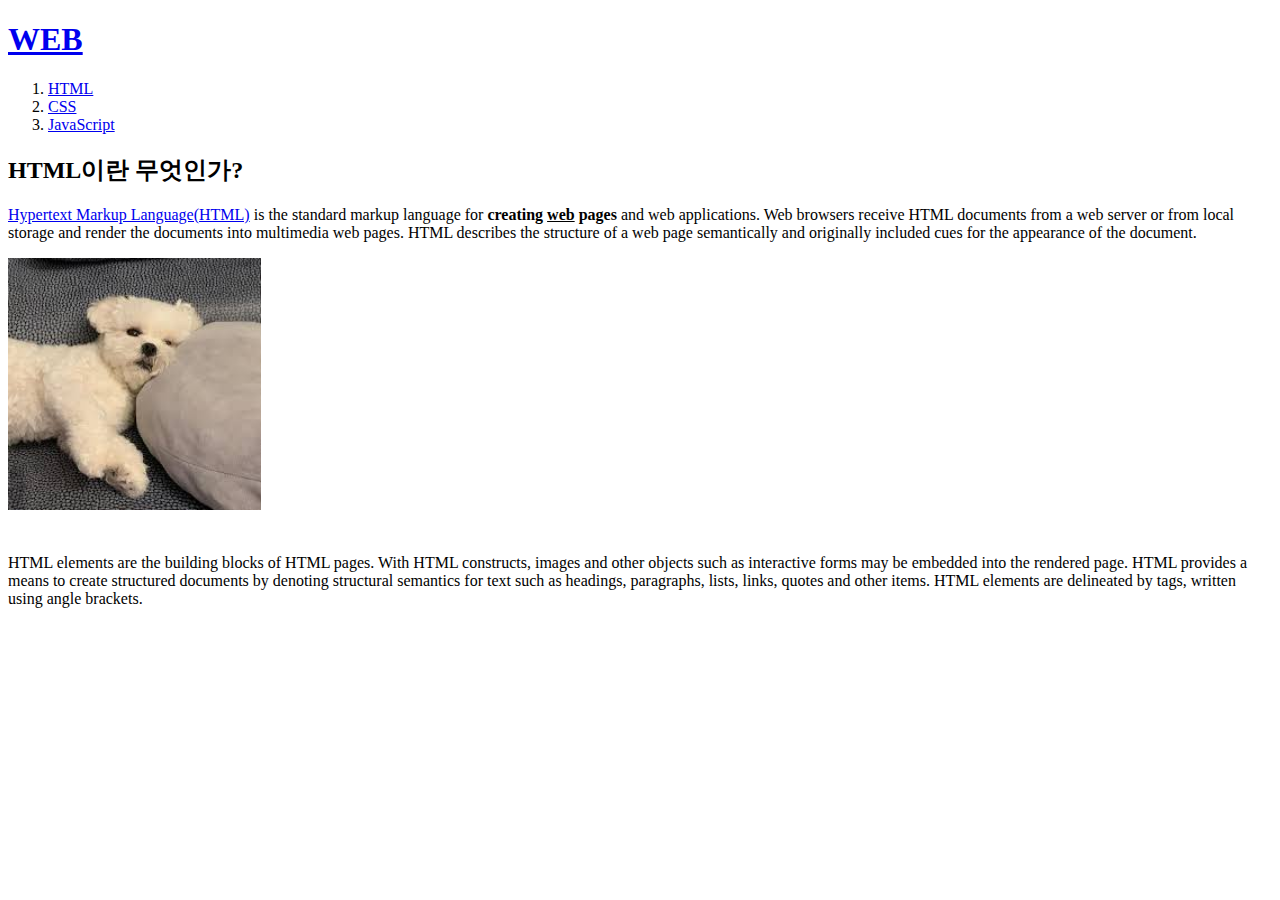
==== index.html @ 2416779f "Add files via upload" ====
<!DOCTYPE html> 
<html> 
    <head> 
        <title>WEB1 - HTML </title> 
        <meta charset="utf-8"> 
    </head> 
    <body> 
        <h1><a href="index.html">WEB</a></h1> 
        <ol> 
            <li><a href="1.html">HTML</a></li> 
            <li><a href="2.html">CSS</a></li> 
            <li><a href="3.html">JavaScript</a></li> 
        </ol>
    <h2>HTML이란 무엇인가?</h2> 
    <p>
        <a href="https://www.w3.org/TR/2011/WD-html5-20110405/"  
        title="HTML5 specification">Hypertext Markup Language(HTML)</a> 
        is the standard markup language for <strong>creating <u>web</u> pages</strong>
        and web applications.
        Web browsers receive HTML documents from a web server or from local storage and 
        render the documents into multimedia web pages. HTML describes the structure of a 
        web page semantically and originally included cues for the appearance of the document.</p> 
    <img src="puppy.jpg" width="20%"> 
    <p style="margin-top: 40px;"> 
        HTML elements are the building blocks of HTML pages. With HTML constructs, 
        images and other objects such as interactive forms may be embedded into the rendered page.
         HTML provides a means to create structured documents by denoting structural semantics 
         for text such as headings, paragraphs, lists, links, quotes and other items.
          HTML elements are delineated by tags, written using angle brackets. </p> 
    </body> 
</html>
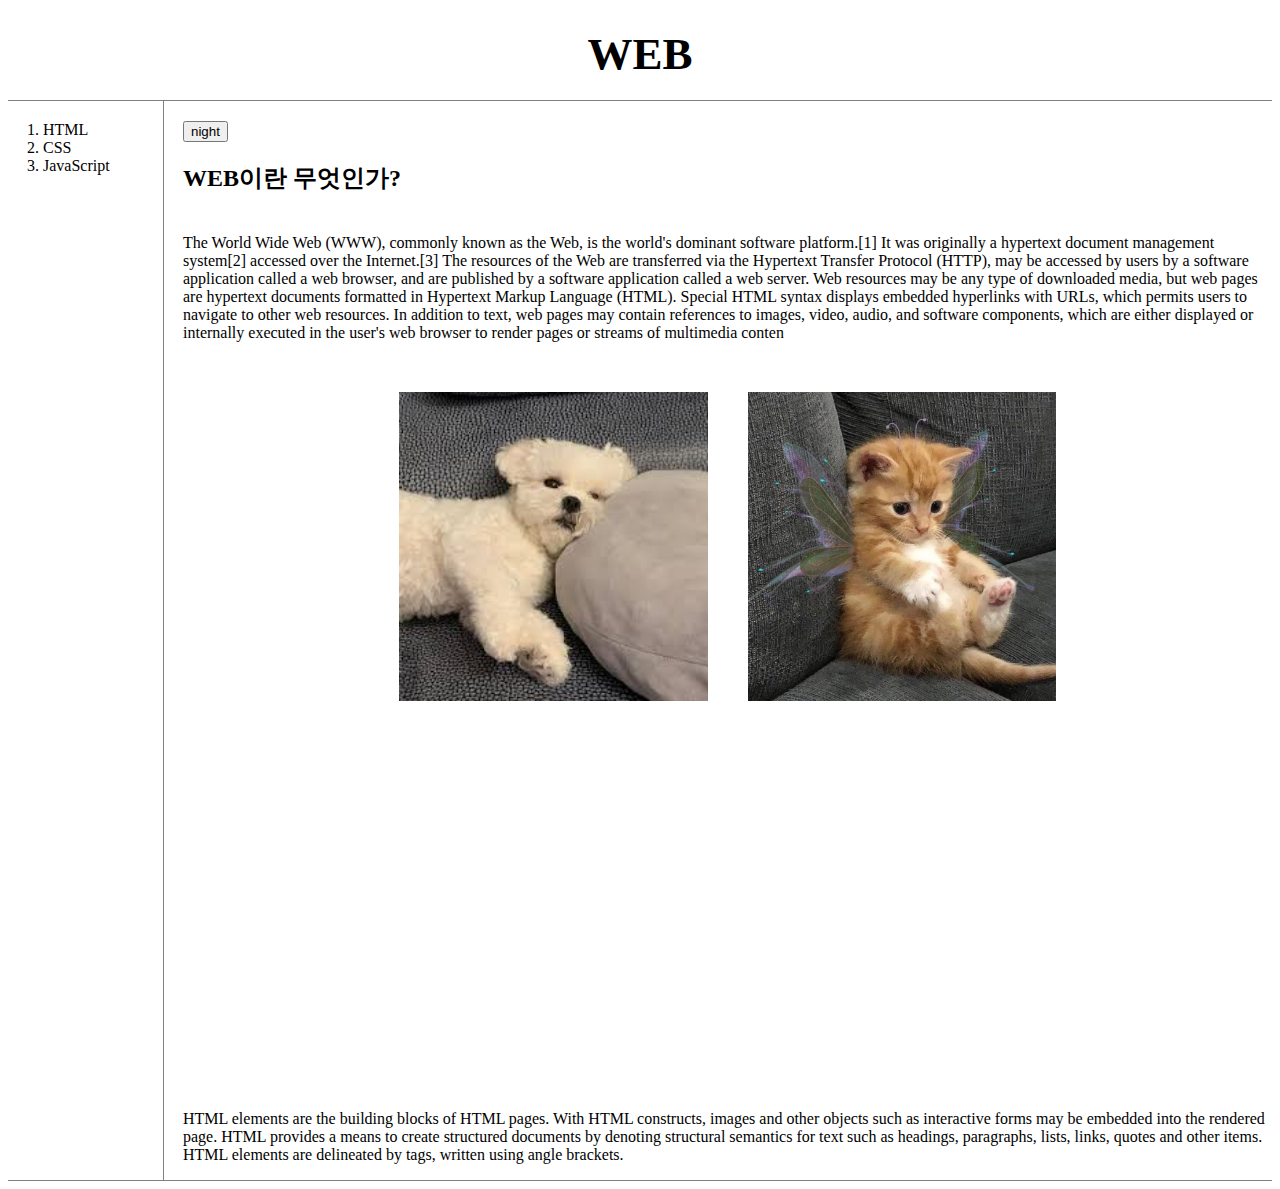
==== commit 59adf5e9: "Add files via upload" ====
--- a/index.html
+++ b/index.html
@@ -3,30 +3,91 @@
     <head> 
         <title>WEB1 - HTML </title> 
         <meta charset="utf-8"> 
+        <link rel="stylesheet" href="style.css" />
+        <script src="https://ajax.googleapis.com/ajax/libs/jquery/3.6.0/jquery.min.js"></script>
+        <script src="color.js"></script>
+        <style>
+            #img {
+            grid-template-columns: 1fr 1fr;
+            display: flex;
+            justify-content: center;
+            margin: 30px;
+            }
+            img {
+            margin: 20px;
+            }
+        </style>
     </head> 
     <body> 
         <h1><a href="index.html">WEB</a></h1> 
+        <div id="grid">
         <ol> 
             <li><a href="1.html">HTML</a></li> 
             <li><a href="2.html">CSS</a></li> 
             <li><a href="3.html">JavaScript</a></li> 
         </ol>
-    <h2>HTML이란 무엇인가?</h2> 
-    <p>
-        <a href="https://www.w3.org/TR/2011/WD-html5-20110405/"  
-        title="HTML5 specification">Hypertext Markup Language(HTML)</a> 
-        is the standard markup language for <strong>creating <u>web</u> pages</strong>
-        and web applications.
-        Web browsers receive HTML documents from a web server or from local storage and 
-        render the documents into multimedia web pages. HTML describes the structure of a 
-        web page semantically and originally included cues for the appearance of the document.</p> 
-    <img src="puppy.jpg" width="20%"> 
-    <p style="margin-top: 40px;"> 
+        <div id="article">
+        <input type="button" value="night" onclick="nightDayHandler(this);">
+        <h2>WEB이란 무엇인가?</h2>
+        <p style="margin-top: 40px;">
+        The World Wide Web (WWW), commonly known as the Web, is the world's dominant software platform.[1] It was 
+        originally a hypertext document management system[2] accessed over the Internet.[3]
+        The resources of the Web are transferred via the Hypertext Transfer Protocol (HTTP), may be accessed by users by 
+        a software application called a web browser, and are published by a software application called a web server.
+        Web resources may be any type of downloaded media, but web pages are hypertext documents formatted in 
+        Hypertext Markup Language (HTML). Special HTML syntax displays embedded hyperlinks with URLs, which permits users 
+        to navigate to other web resources. In addition to text, web pages may contain references to images, video, audio, and 
+        software components, which are either displayed or internally executed in the user's web browser to render pages or 
+        streams of multimedia conten
+        </p>
+        <div id="img">
+        <img src="puppy.jpg" width="30%">
+        <img src="kitty.jpg" width="30%">
+        </div>
+        <div>
+        <p align="middle"> <iframe width="560" height="315" src="https://www.youtube.com/embed/lQ0fS2meTYQ" title="YouTube video player" frameborder="0" allow="accelerometer; autoplay; clipboard-write; encrypted-media; gyroscope; picture-in-picture" allowfullscreen></iframe></p>
+        </div>
+        <p style="margin-top: 40px;"> 
         HTML elements are the building blocks of HTML pages. With HTML constructs, 
         images and other objects such as interactive forms may be embedded into the rendered page.
          HTML provides a means to create structured documents by denoting structural semantics 
          for text such as headings, paragraphs, lists, links, quotes and other items.
-          HTML elements are delineated by tags, written using angle brackets. </p> 
+          HTML elements are delineated by tags, written using angle brackets. 
+        </p>
+        </div>
+        </div> 
+        <div id="disqus_thread"></div>
+<script>
+    /**
+    *  RECOMMENDED CONFIGURATION VARIABLES: EDIT AND UNCOMMENT THE SECTION BELOW TO INSERT DYNAMIC VALUES FROM YOUR PLATFORM OR CMS.
+    *  LEARN WHY DEFINING THESE VARIABLES IS IMPORTANT: https://disqus.com/admin/universalcode/#configuration-variables    */
+    /*
+    var disqus_config = function () {
+    this.page.url = PAGE_URL;  // Replace PAGE_URL with your page's canonical URL variable
+    this.page.identifier = PAGE_IDENTIFIER; // Replace PAGE_IDENTIFIER with your page's unique identifier variable
+    };
+    */
+    (function() { // DON'T EDIT BELOW THIS LINE
+    var d = document, s = d.createElement('script');
+    s.src = 'https://baboolddegi.disqus.com/embed.js';
+    s.setAttribute('data-timestamp', +new Date());
+    (d.head || d.body).appendChild(s);
+    })();
+</script>
+<noscript>Please enable JavaScript to view the <a href="https://disqus.com/?ref_noscript">comments powered by Disqus.</a></noscript>
+        <!--Start of Tawk.to Script-->
+<script type="text/javascript">
+  var Tawk_API=Tawk_API||{}, Tawk_LoadStart=new Date();
+  (function(){
+  var s1=document.createElement("script"),s0=document.getElementsByTagName("script")[0];
+  s1.async=true;
+  s1.src='https://embed.tawk.to/6333a54737898912e96ba99e/1ge0rr8d7';
+  s1.charset='UTF-8';
+  s1.setAttribute('crossorigin','*');
+  s0.parentNode.insertBefore(s1,s0);
+  })();
+  </script>
+  <!--End of Tawk.to Script-->
     </body> 
 </html>
     --- a/style.css
+++ b/style.css
@@ -0,0 +1,44 @@
+        #grid {
+            display: grid;
+            grid-template-columns: 150px 1fr;
+            border-bottom: 1px solid gray;
+            }
+        h1 {
+            font-size: 45px;
+            text-align: center;
+            border-bottom: 1px solid gray;
+            margin: 0;
+            padding: 20px;
+            }
+        a {
+            text-decoration: none;
+            color: black;
+            }
+        #grid ol {
+            border-right: 1px solid gray;
+            width: 100px;
+            margin: 0;
+            padding: 20px;
+            padding-left: 35px;
+            }
+        #article {
+            padding-left: 25px;
+            }
+        @media(max-width :800px){
+            #grid {
+                display: block;
+            }
+            #grid ol {
+                border-right: none;
+            }
+            h1 {
+                border-bottom: none;
+            }
+            #grid {
+                border-bottom: none;
+            }
+
+        }
+        input {
+            margin-top: 20px;
+        }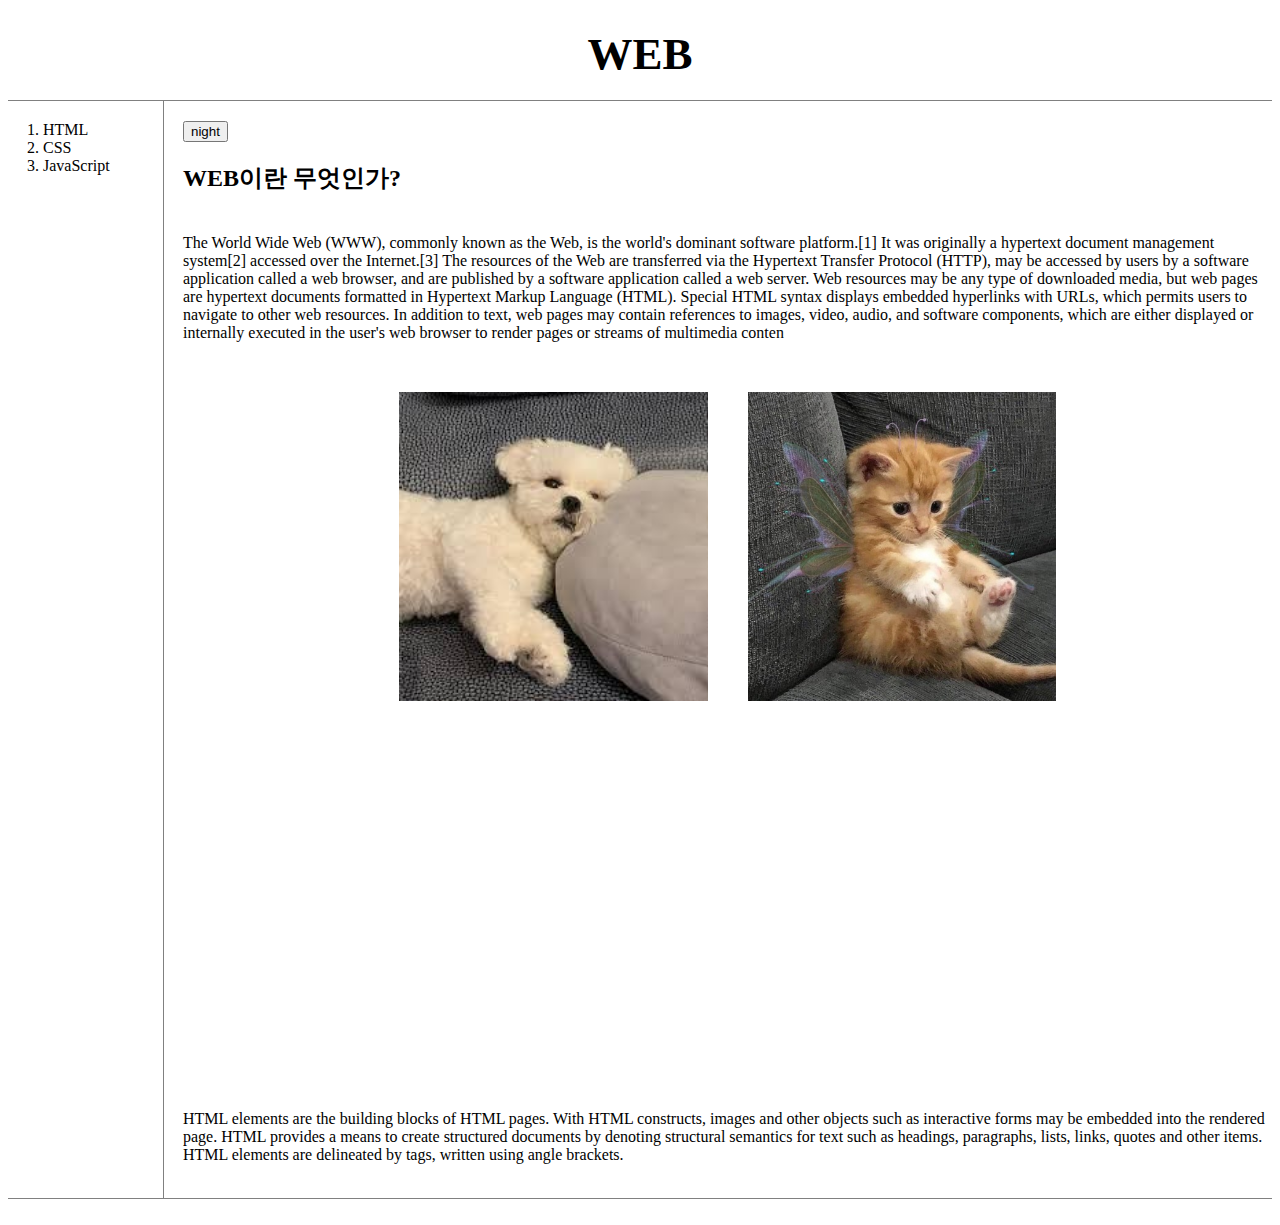
==== commit fb7b469c: "Add files via upload" ====
--- a/index.html
+++ b/index.html
@@ -54,8 +54,10 @@
          for text such as headings, paragraphs, lists, links, quotes and other items.
           HTML elements are delineated by tags, written using angle brackets. 
         </p>
+        <br>
         </div>
         </div> 
+        <Br>
         <div id="disqus_thread"></div>
 <script>
     /**
@@ -88,6 +90,16 @@
   })();
   </script>
   <!--End of Tawk.to Script-->
+  <!-- Google tag (gtag.js) -->
+<script async src="https://www.googletagmanager.com/gtag/js?id=G-CCTCDQ7Z6G"></script>
+<script>
+  window.dataLayer = window.dataLayer || [];
+  function gtag(){dataLayer.push(arguments);}
+  gtag('js', new Date());
+
+  gtag('config', 'G-CCTCDQ7Z6G');
+</script>
+
     </body> 
 </html>
     